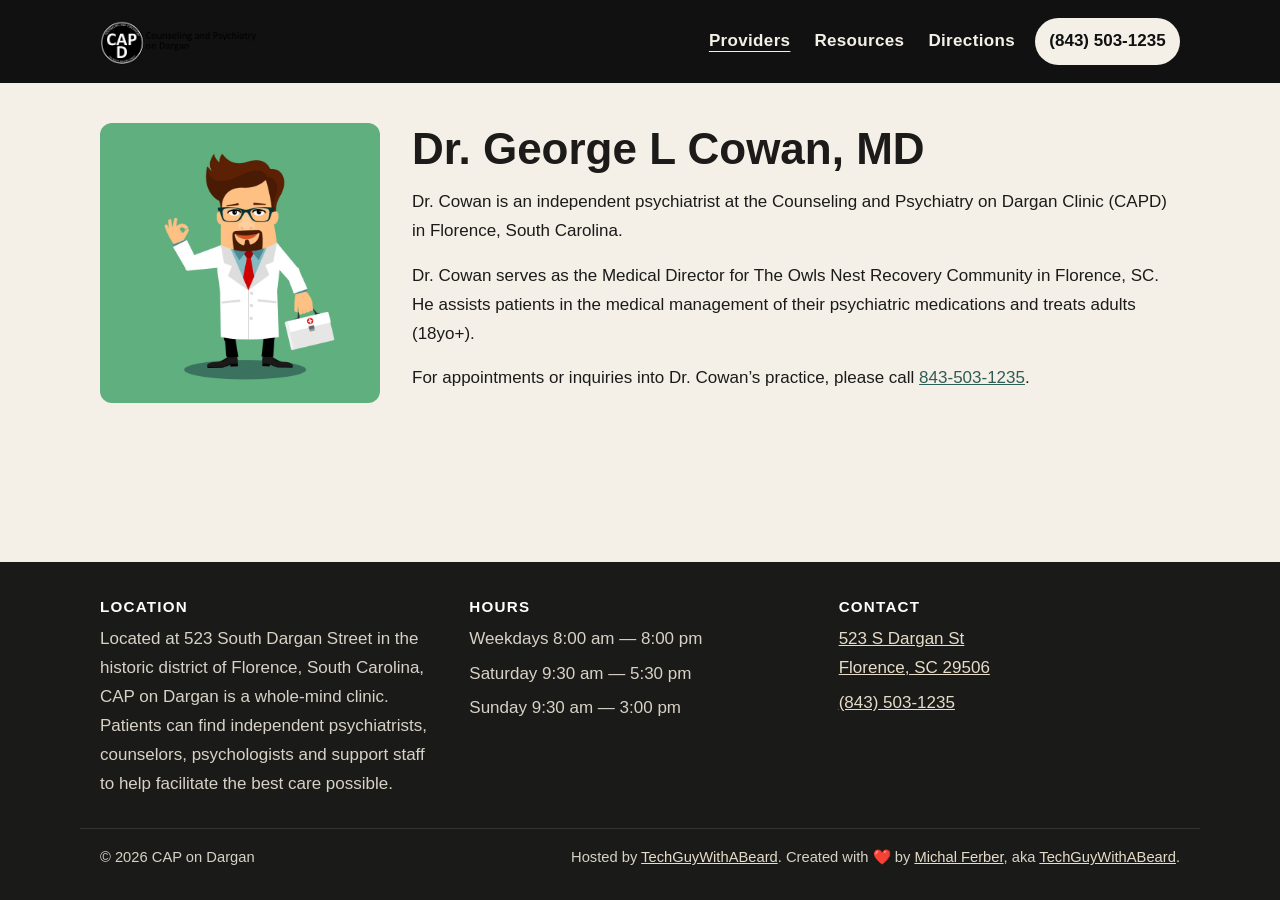
==== cowan/index.html @ b5163399 "Initial static site for Counseling and Psychiatry on Dargan. Hand-authored HTML replacing the Square" ====
<!DOCTYPE html>
<html lang="en">
<head>
  <meta charset="utf-8">
  <meta name="viewport" content="width=device-width, initial-scale=1, viewport-fit=cover">
  <meta name="color-scheme" content="light only">
  <meta name="theme-color" content="#111111">
  <title>Dr. George L Cowan, MD — Counseling and Psychiatry on Dargan</title>
  <meta name="description" content="Dr. Cowan is an independent psychiatrist at CAP on Dargan in Florence, South Carolina, and Medical Director for The Owls Nest Recovery Community.">
  <meta name="robots" content="index, follow">
  <link rel="canonical" href="https://capondargan.com/cowan/">
  <meta property="og:site_name" content="Counseling and Psychiatry on Dargan">
  <meta property="og:title" content="Dr. George L Cowan, MD — Counseling and Psychiatry on Dargan">
  <meta property="og:type" content="website">
  <meta property="og:description" content="Dr. Cowan is an independent psychiatrist at CAP on Dargan in Florence, South Carolina, and Medical Director for The Owls Nest Recovery Community.">
  <meta property="og:url" content="https://capondargan.com/cowan/">
  <meta property="og:image" content="https://capondargan.com/og.png">
  <meta property="og:image:width" content="1200">
  <meta property="og:image:height" content="630">
  <meta property="og:locale" content="en_US">
  <meta name="twitter:card" content="summary_large_image">
  <meta name="twitter:creator" content="@michalaferber">
  <meta name="twitter:title" content="Dr. George L Cowan, MD — Counseling and Psychiatry on Dargan">
  <meta name="twitter:description" content="Dr. Cowan is an independent psychiatrist at CAP on Dargan in Florence, South Carolina, and Medical Director for The Owls Nest Recovery Community.">
  <meta name="twitter:image" content="https://capondargan.com/og.png">
  <meta name="geo.region" content="US-SC">
  <meta name="geo.placename" content="Florence">
  <meta name="geo.position" content="34.1892008;-79.7654459">
  <meta name="ICBM" content="34.1892008, -79.7654459">
  <link rel="icon" href="/favicon.ico" sizes="48x48">
  <link rel="icon" type="image/png" href="/assets/images/favicon.png" sizes="32x32">
  <link rel="apple-touch-icon" href="/apple-touch-icon.png">
  <link rel="manifest" href="/site.webmanifest">
  <link rel="sitemap" type="application/xml" href="/sitemap-index.xml">
  <script defer data-domain="capondargan.com" src="https://plausible.thompsonblack.us/js/script.js"></script>
  <link rel="stylesheet" href="/assets/css/main.css">
  <script type="application/ld+json">
  {
    "@context": "https://schema.org",
    "@type": "Physician",
    "name": "Dr. George L Cowan, MD",
    "url": "https://capondargan.com/cowan/",
    "telephone": "+1-843-503-1235",
    "medicalSpecialty": "Psychiatry",
    "worksFor": {
      "@type": "MedicalClinic",
      "name": "Counseling and Psychiatry on Dargan"
    }
  }
  </script>
</head>
<body>
  <a class="skip" href="#main">Skip to content</a>
  <header class="site-header">
    <div class="header-inner">
      <a class="logo" href="/"><img src="/assets/images/logo.png" width="361" height="129" alt="Counseling and Psychiatry on Dargan"></a>
      <button class="nav-toggle" type="button" aria-expanded="false" aria-controls="site-nav" aria-label="Open menu">
        <span></span><span></span><span></span>
      </button>
      <nav class="site-nav" id="site-nav">
        <ul>
        <li><a href="/providers/" aria-current="page">Providers</a></li>
        <li><a href="/resources/">Resources</a></li>
        <li><a href="/directions/">Directions</a></li>
        </ul>
      </nav>
      <a class="cta-call" href="tel:+18435031235">(843) 503-1235</a>
    </div>
  </header>
  <main id="main">
    <div class="wrap bio">
      <img src="/assets/images/providers/george-cowan.jpg" width="1536" height="1536" alt="Illustration of Dr. George L Cowan, MD">
      <div>
        <h1>Dr. George L Cowan, MD</h1>
        <p>Dr. Cowan is an independent psychiatrist at the Counseling and Psychiatry on Dargan Clinic (CAPD) in Florence, South Carolina.</p>
        <p>Dr. Cowan serves as the Medical Director for The Owls Nest Recovery Community in Florence, SC. He assists patients in the medical management of their psychiatric medications and treats adults (18yo+).</p>
        <p>For appointments or inquiries into Dr. Cowan’s practice, please call <a href="tel:+18435031235">843-503-1235</a>.</p>
      </div>
    </div>
  </main>
  <footer class="site-footer">
    <div class="footer-grid">
      <section>
        <h2>Location</h2>
        <p>Located at 523 South Dargan Street in the historic district of Florence, South Carolina, CAP on Dargan is a whole-mind clinic. Patients can find independent psychiatrists, counselors, psychologists and support staff to help facilitate the best care possible.</p>
      </section>
      <section>
        <h2>Hours</h2>
        <p>Weekdays 8:00 am — 8:00 pm</p>
        <p>Saturday 9:30 am — 5:30 pm</p>
        <p>Sunday 9:30 am — 3:00 pm</p>
      </section>
      <section>
        <h2>Contact</h2>
        <p><a href="https://maps.app.goo.gl/Atf7Ke5DCXfAxsNs8">523 S Dargan St<br>Florence, SC 29506</a></p>
        <p><a href="tel:+18435031235">(843) 503-1235</a></p>
      </section>
    </div>
    <div class="footer-bottom">
      <p>&copy; <span id="footer-year">2026</span> CAP on Dargan</p>
      <p class="hosted-by">Hosted by <a href="https://techguywithabeard.com" target="_blank" rel="noopener">TechGuyWithABeard</a>. Created with <span aria-label="love">❤️</span> by <a href="https://michalferber.dev/" target="_blank" rel="noopener">Michal Ferber</a>, aka <a href="https://techguywithabeard.com/" target="_blank" rel="noopener">TechGuyWithABeard</a>.</p>
    </div>
  </footer>
  <script src="/assets/js/main.js"></script>
</body>
</html>
---- assets/css/main.css ----
@font-face {
  font-family: Manrope;
  src: url("/assets/fonts/manrope-400.woff2") format("woff2");
  font-weight: 400;
  font-style: normal;
  font-display: swap;
}
@font-face {
  font-family: Manrope;
  src: url("/assets/fonts/manrope-600.woff2") format("woff2");
  font-weight: 600;
  font-style: normal;
  font-display: swap;
}
@font-face {
  font-family: Manrope;
  src: url("/assets/fonts/manrope-700.woff2") format("woff2");
  font-weight: 700;
  font-style: normal;
  font-display: swap;
}
@font-face {
  font-family: "Nunito Sans";
  src: url("/assets/fonts/nunito-sans-400.woff2") format("woff2");
  font-weight: 400;
  font-style: normal;
  font-display: swap;
}
@font-face {
  font-family: "Nunito Sans";
  src: url("/assets/fonts/nunito-sans-600.woff2") format("woff2");
  font-weight: 600;
  font-style: normal;
  font-display: swap;
}

:root {
  --bg: #f4f0e8;
  --bg-elev: #fffdf8;
  --ink: #1c1b19;
  --muted: #5c5850;
  --line: #d9d2c5;
  --accent: #1f3a36;
  --accent-2: #2f5c55;
  --emergency: #6e2c2c;
  --emergency-bg: #f6ece8;
  --header: #111111;
  --header-ink: #f4f0e8;
  --max: 70rem;
  --font-heading: Manrope, "Segoe UI", sans-serif;
  --font-body: "Nunito Sans", "Segoe UI", sans-serif;
  --radius: 12px;
}

*, *::before, *::after { box-sizing: border-box; }
html { scroll-behavior: smooth; }
body {
  margin: 0;
  font-family: var(--font-body);
  font-size: 1.0625rem;
  line-height: 1.7;
  color: var(--ink);
  background: var(--bg);
  min-height: 100vh;
  display: flex;
  flex-direction: column;
}
img { max-width: 100%; height: auto; display: block; }
a { color: var(--accent-2); }
a:hover { color: var(--accent); }
h1, h2, h3 { font-family: var(--font-heading); line-height: 1.2; font-weight: 700; color: var(--ink); }
h1 { font-size: clamp(1.85rem, 4vw, 2.75rem); margin: 0 0 0.75rem; }
h2 { font-size: clamp(1.35rem, 2.5vw, 1.75rem); margin: 0 0 0.75rem; }
h3 { font-size: 1.1rem; margin: 0 0 0.4rem; }
p { margin: 0 0 1rem; }
ul { margin: 0; padding: 0; list-style: none; }

.skip {
  position: absolute;
  left: 1rem;
  top: -4rem;
  background: var(--header);
  color: #fff;
  padding: 0.5rem 0.85rem;
  z-index: 100;
}
.skip:focus { top: 1rem; }

.site-header {
  background: var(--header);
  color: var(--header-ink);
  position: relative;
}
.header-inner {
  max-width: var(--max);
  margin: 0 auto;
  padding: 0.85rem 1.25rem;
  display: flex;
  align-items: center;
  gap: 1.25rem;
}
.logo img { height: 56px; width: auto; }
.nav-toggle {
  display: none;
  margin-left: auto;
  background: transparent;
  border: 1px solid #444;
  color: var(--header-ink);
  width: 44px;
  height: 44px;
  border-radius: 8px;
  cursor: pointer;
}
.nav-toggle span {
  display: block;
  width: 18px;
  height: 2px;
  background: currentColor;
  margin: 4px auto;
}
.site-nav { margin-left: auto; }
.site-nav ul {
  display: flex;
  gap: 1.5rem;
  align-items: center;
}
.site-nav a {
  color: var(--header-ink);
  text-decoration: none;
  font-weight: 600;
  font-family: var(--font-heading);
  letter-spacing: 0.02em;
}
.site-nav a[aria-current="page"],
.site-nav a:hover { text-decoration: underline; text-underline-offset: 0.3em; }
.cta-call {
  display: inline-flex;
  align-items: center;
  background: var(--bg);
  color: var(--header);
  text-decoration: none;
  font-weight: 600;
  font-family: var(--font-heading);
  padding: 0.55rem 0.9rem;
  border-radius: 999px;
  white-space: nowrap;
}
.cta-call:hover { background: #fff; color: var(--header); }

main { flex: 1; }
.wrap {
  max-width: var(--max);
  margin: 0 auto;
  padding: 2.5rem 1.25rem 3.5rem;
}
.hero {
  display: grid;
  grid-template-columns: minmax(0, 1.15fr) minmax(0, 0.85fr);
  gap: 2.5rem;
  align-items: center;
}
.hero-copy .lede { font-size: 1.15rem; }
.hero-photo img {
  width: 100%;
  border-radius: var(--radius);
  object-fit: cover;
}

.emergency {
  background: var(--emergency-bg);
  border-left: 4px solid var(--emergency);
  padding: 1rem 1.15rem;
  margin: 2rem 0 0;
  border-radius: 0 var(--radius) var(--radius) 0;
}
.emergency strong { color: var(--emergency); }

.page-hero {
  position: relative;
  min-height: 12rem;
  display: flex;
  align-items: flex-end;
  background: #1a2422 center/cover no-repeat;
  color: #fff;
}
.page-hero .wrap { padding-top: 4rem; padding-bottom: 2rem; }
.page-hero h1 { color: #fff; }

.providers {
  display: grid;
  grid-template-columns: repeat(auto-fit, minmax(220px, 1fr));
  gap: 1.25rem;
  margin-top: 1.5rem;
}
.provider-card {
  background: var(--bg-elev);
  border: 1px solid var(--line);
  border-radius: var(--radius);
  overflow: hidden;
  display: flex;
  flex-direction: column;
  text-decoration: none;
  color: inherit;
}
.provider-card img {
  width: 100%;
  height: 240px;
  object-fit: contain;
  background: #e8efe9;
}
.provider-card .body { padding: 1rem 1.1rem 1.2rem; }
.provider-card h2 { font-size: 1.15rem; margin-bottom: 0.2rem; }
.provider-card .role { color: var(--muted); margin: 0; font-size: 0.95rem; }
.provider-card .more { margin: 0.7rem 0 0; font-weight: 600; color: var(--accent-2); }

.resource-list { display: grid; gap: 1.5rem; margin-top: 1.5rem; }
.resource-card {
  display: grid;
  grid-template-columns: minmax(0, 280px) minmax(0, 1fr);
  gap: 1.5rem;
  background: var(--bg-elev);
  border: 1px solid var(--line);
  border-radius: var(--radius);
  overflow: hidden;
  text-decoration: none;
  color: inherit;
}
.resource-card img {
  width: 100%;
  height: 100%;
  min-height: 180px;
  object-fit: cover;
}
.resource-card .body { padding: 1.25rem 1.25rem 1.4rem 0; }
.resource-card .kicker { color: var(--muted); margin: 0 0 0.4rem; font-size: 0.95rem; }
.resource-card .visit { font-weight: 600; color: var(--accent-2); margin: 0.75rem 0 0; }

.bio { display: grid; grid-template-columns: minmax(0, 280px) minmax(0, 1fr); gap: 2rem; align-items: start; }
.bio img { width: 100%; border-radius: var(--radius); background: #e8efe9; }
.directions { display: grid; gap: 1.25rem; }
.direction {
  background: var(--bg-elev);
  border: 1px solid var(--line);
  border-radius: var(--radius);
  padding: 1.15rem 1.25rem;
}
.direction h2 { font-size: 1.15rem; }
.direction p { margin: 0; }

.site-footer {
  background: #1a1a18;
  color: #ece7dc;
  margin-top: auto;
}
.site-footer a { color: #e6dcc8; }
.footer-grid {
  max-width: var(--max);
  margin: 0 auto;
  padding: 2.25rem 1.25rem 1.5rem;
  display: grid;
  grid-template-columns: repeat(3, minmax(0, 1fr));
  gap: 1.75rem;
}
.site-footer h2 {
  color: #fff;
  font-size: 0.95rem;
  letter-spacing: 0.08em;
  text-transform: uppercase;
  margin-bottom: 0.6rem;
}
.site-footer p { margin: 0 0 0.35rem; color: #d8d2c6; }
.footer-bottom {
  max-width: var(--max);
  margin: 0 auto;
  padding: 1rem 1.25rem 1.5rem;
  border-top: 1px solid #333;
  display: flex;
  flex-wrap: wrap;
  gap: 0.5rem 1.5rem;
  justify-content: space-between;
  font-size: 0.92rem;
  color: #bdb6aa;
}
.hosted-by a { color: #e6dcc8; }

.error {
  text-align: center;
  padding: 5rem 1.25rem;
}
.error .code {
  font-family: var(--font-heading);
  font-size: 4.5rem;
  line-height: 1;
  margin: 0 0 0.5rem;
}
.btn {
  display: inline-block;
  margin-top: 1rem;
  background: var(--accent);
  color: #fff;
  text-decoration: none;
  font-weight: 600;
  padding: 0.7rem 1.2rem;
  border-radius: 999px;
}
.btn:hover { background: var(--accent-2); color: #fff; }

@media (max-width: 800px) {
  .hero, .bio, .resource-card { grid-template-columns: 1fr; }
  .resource-card .body { padding: 0 1.15rem 1.25rem; }
  .footer-grid { grid-template-columns: 1fr; }
  .nav-toggle { display: inline-block; }
  .site-nav {
    display: none;
    position: absolute;
    left: 0; right: 0;
    top: 72px;
    background: var(--header);
    padding: 0.75rem 1.25rem 1.25rem;
    z-index: 20;
  }
  .site-nav.is-open { display: block; }
  .site-nav ul { flex-direction: column; align-items: flex-start; gap: 0.85rem; }
  .header-inner { position: relative; flex-wrap: wrap; }
  .cta-call { order: 3; }
}

@media (max-width: 520px) {
  .logo img { height: 46px; }
  .cta-call { font-size: 0.92rem; padding: 0.45rem 0.75rem; }
}
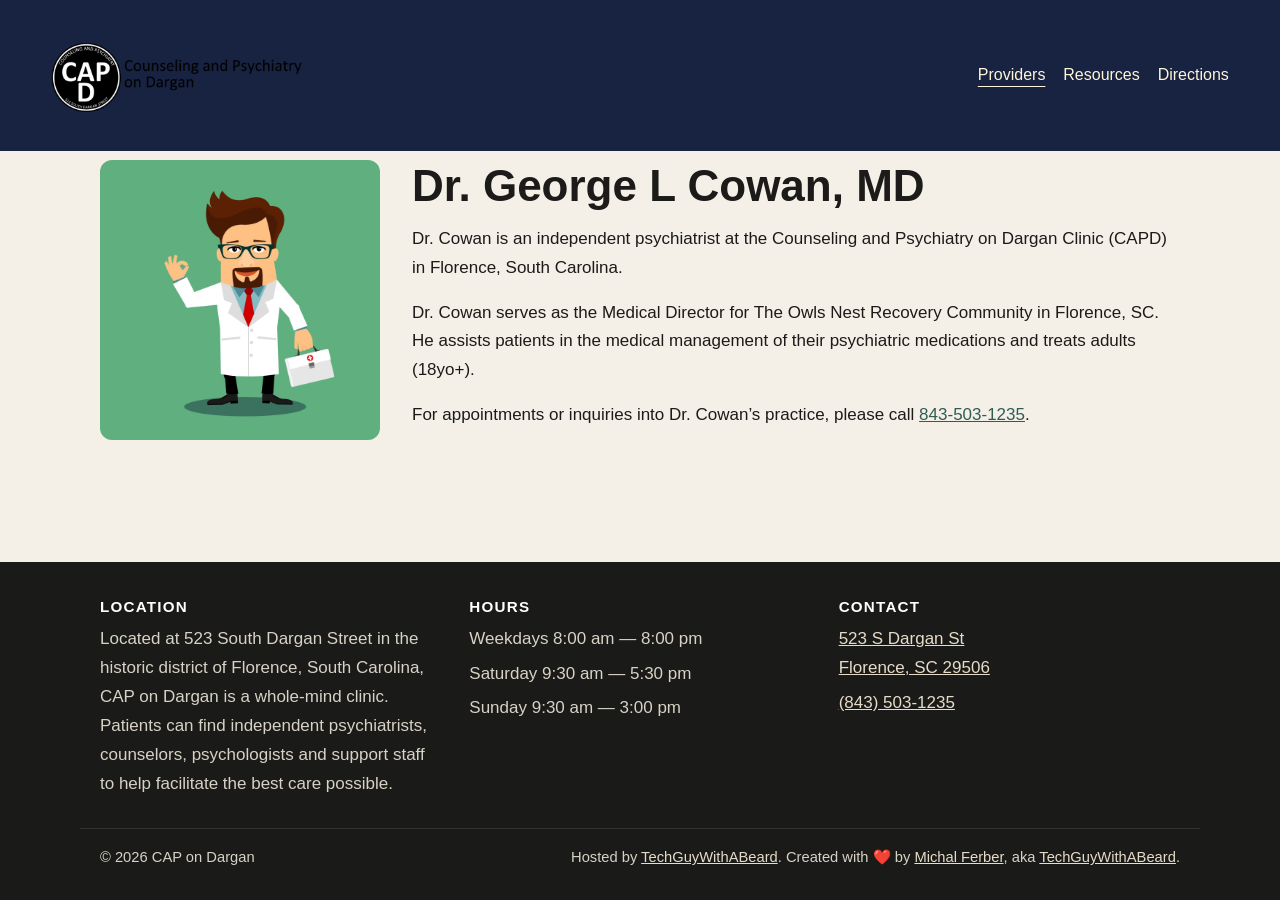
==== commit ed754763: "Match the Squarespace header: overlay, logo left, nav right. The live Squarespace header is fixed ov" ====
--- a/cowan/index.html
+++ b/cowan/index.html
@@ -54,9 +54,6 @@
   <header class="site-header">
     <div class="header-inner">
       <a class="logo" href="/"><img src="/assets/images/logo.png" width="361" height="129" alt="Counseling and Psychiatry on Dargan"></a>
-      <button class="nav-toggle" type="button" aria-expanded="false" aria-controls="site-nav" aria-label="Open menu">
-        <span></span><span></span><span></span>
-      </button>
       <nav class="site-nav" id="site-nav">
         <ul>
         <li><a href="/providers/" aria-current="page">Providers</a></li>
@@ -64,7 +61,9 @@
         <li><a href="/directions/">Directions</a></li>
         </ul>
       </nav>
-      <a class="cta-call" href="tel:+18435031235">(843) 503-1235</a>
+      <button class="nav-toggle" type="button" aria-expanded="false" aria-controls="site-nav" aria-label="Open menu">
+        <span></span><span></span>
+      </button>
     </div>
   </header>
   <main id="main">
--- a/assets/css/main.css
+++ b/assets/css/main.css
@@ -44,8 +44,9 @@
   --accent-2: #2f5c55;
   --emergency: #6e2c2c;
   --emergency-bg: #f6ece8;
-  --header: #111111;
-  --header-ink: #f4f0e8;
+  --header: hsl(225.37, 46.07%, 17.45%);
+  --header-ink: hsl(44.21, 100%, 92.55%);
+  --header-offset: 7.5rem;
   --max: 70rem;
   --font-heading: Manrope, "Segoe UI", sans-serif;
   --font-body: "Nunito Sans", "Segoe UI", sans-serif;
@@ -54,6 +55,7 @@
 
 *, *::before, *::after { box-sizing: border-box; }
 html { scroll-behavior: smooth; }
+body.nav-open { overflow: hidden; }
 body {
   margin: 0;
   font-family: var(--font-body);
@@ -87,65 +89,70 @@
 .skip:focus { top: 1rem; }
 
 .site-header {
+  position: fixed;
+  top: 0;
+  left: 0;
+  right: 0;
+  z-index: 40;
+  color: var(--header-ink);
   background: var(--header);
-  color: var(--header-ink);
+}
+.site-header--overlay {
+  background: linear-gradient(hsla(44.21, 100%, 92.55%, 0.72), transparent);
+}
+.header-inner {
   position: relative;
-}
-.header-inner {
-  max-width: var(--max);
+  z-index: 1;
+  width: 100%;
   margin: 0 auto;
-  padding: 0.85rem 1.25rem;
+  padding: clamp(0.85rem, 2.4vw, 2rem) 4vw;
   display: flex;
   align-items: center;
   gap: 1.25rem;
 }
-.logo img { height: 56px; width: auto; }
+.logo { flex: 0 0 auto; }
+.logo img {
+  height: auto;
+  width: auto;
+  max-height: 90px;
+}
 .nav-toggle {
   display: none;
   margin-left: auto;
   background: transparent;
-  border: 1px solid #444;
+  border: 0;
   color: var(--header-ink);
   width: 44px;
   height: 44px;
-  border-radius: 8px;
   cursor: pointer;
+  padding: 0;
 }
 .nav-toggle span {
   display: block;
-  width: 18px;
-  height: 2px;
+  width: 22px;
+  height: 1px;
   background: currentColor;
-  margin: 4px auto;
+  margin: 7px auto;
 }
 .site-nav { margin-left: auto; }
 .site-nav ul {
   display: flex;
-  gap: 1.5rem;
   align-items: center;
+  justify-content: flex-end;
+  gap: 1.4vw;
 }
 .site-nav a {
   color: var(--header-ink);
   text-decoration: none;
-  font-weight: 600;
-  font-family: var(--font-heading);
-  letter-spacing: 0.02em;
+  font-weight: 400;
+  font-family: var(--font-body);
+  font-size: 1rem;
+  letter-spacing: 0;
 }
 .site-nav a[aria-current="page"],
-.site-nav a:hover { text-decoration: underline; text-underline-offset: 0.3em; }
-.cta-call {
-  display: inline-flex;
-  align-items: center;
-  background: var(--bg);
-  color: var(--header);
-  text-decoration: none;
-  font-weight: 600;
-  font-family: var(--font-heading);
-  padding: 0.55rem 0.9rem;
-  border-radius: 999px;
-  white-space: nowrap;
-}
-.cta-call:hover { background: #fff; color: var(--header); }
+.site-nav a:hover { text-decoration: underline; text-underline-offset: 0.35em; }
+
+body:not(.is-home) { padding-top: var(--header-offset); }
 
 main { flex: 1; }
 .wrap {
@@ -153,17 +160,53 @@
   margin: 0 auto;
   padding: 2.5rem 1.25rem 3.5rem;
 }
-.hero {
-  display: grid;
-  grid-template-columns: minmax(0, 1.15fr) minmax(0, 0.85fr);
-  gap: 2.5rem;
+.hero-bleed {
+  position: relative;
+  isolation: isolate;
+  min-height: min(70vh, 44rem);
+  display: flex;
   align-items: center;
-}
-.hero-copy .lede { font-size: 1.15rem; }
-.hero-photo img {
+  justify-content: center;
+  overflow: hidden;
+  background: #1a2422;
+  color: #fff;
+}
+.hero-video {
+  position: absolute;
+  inset: 0;
   width: 100%;
-  border-radius: var(--radius);
+  height: 100%;
   object-fit: cover;
+  z-index: 0;
+}
+.hero-scrim {
+  position: absolute;
+  inset: 0;
+  z-index: 1;
+  background: linear-gradient(rgba(17, 17, 17, 0.42), rgba(17, 17, 17, 0.58));
+  pointer-events: none;
+}
+.hero-bleed .hero-copy {
+  position: relative;
+  z-index: 2;
+  text-align: center;
+  max-width: 48rem;
+  margin-left: auto;
+  margin-right: auto;
+  padding-top: 8.5rem;
+  padding-bottom: 4.5rem;
+}
+.hero-bleed h1 { color: #fff; }
+.hero-bleed .lede {
+  font-size: 1.15rem;
+  color: #f4f0e8;
+}
+.hero-bleed .emergency {
+  text-align: left;
+  margin: 2rem auto 0;
+  max-width: 42rem;
+  background: rgba(246, 236, 232, 0.96);
+  color: var(--ink);
 }
 
 .emergency {
@@ -306,26 +349,27 @@
 .btn:hover { background: var(--accent-2); color: #fff; }
 
 @media (max-width: 800px) {
-  .hero, .bio, .resource-card { grid-template-columns: 1fr; }
+  .bio, .resource-card { grid-template-columns: 1fr; }
   .resource-card .body { padding: 0 1.15rem 1.25rem; }
   .footer-grid { grid-template-columns: 1fr; }
   .nav-toggle { display: inline-block; }
   .site-nav {
     display: none;
-    position: absolute;
-    left: 0; right: 0;
-    top: 72px;
+    position: fixed;
+    inset: 0;
     background: var(--header);
-    padding: 0.75rem 1.25rem 1.25rem;
-    z-index: 20;
+    padding: 7rem 8vw 2rem;
+    z-index: 30;
   }
   .site-nav.is-open { display: block; }
-  .site-nav ul { flex-direction: column; align-items: flex-start; gap: 0.85rem; }
-  .header-inner { position: relative; flex-wrap: wrap; }
-  .cta-call { order: 3; }
+  .site-nav ul { flex-direction: column; align-items: flex-start; gap: 1.35rem; }
+  .site-nav a { font-size: 1.65rem; }
+  .header-inner { position: relative; }
+  .logo { z-index: 35; }
+  .nav-toggle { z-index: 35; }
+  .logo img { max-height: 64px; }
 }
 
 @media (max-width: 520px) {
-  .logo img { height: 46px; }
-  .cta-call { font-size: 0.92rem; padding: 0.45rem 0.75rem; }
-}
+  .logo img { max-height: 52px; }
+}
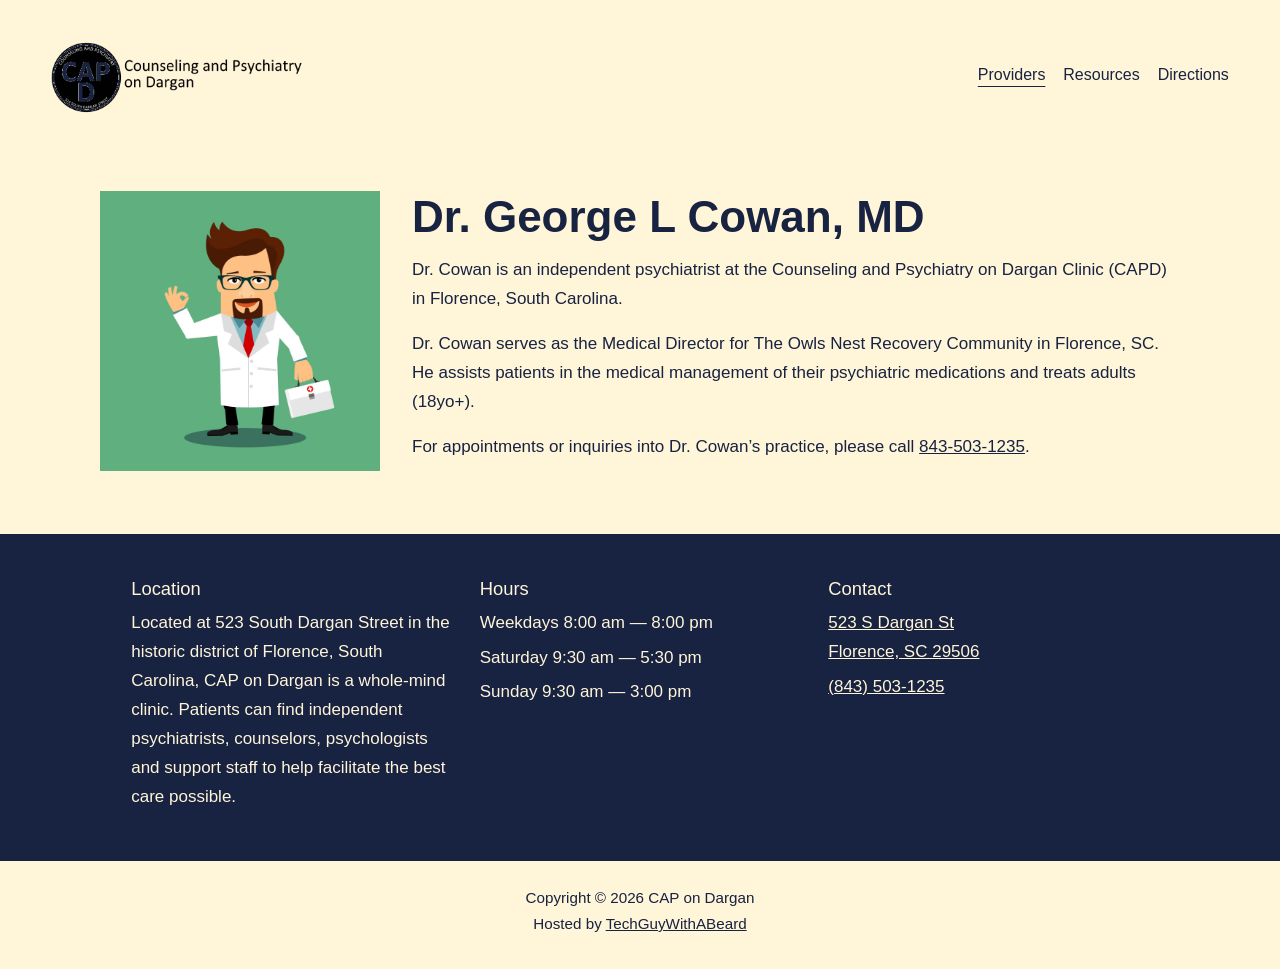
==== commit 568b4ef4: "Match Squarespace chrome, palette, map, and shared footer. Use one cream header and navy nav on ever" ====
--- a/cowan/index.html
+++ b/cowan/index.html
@@ -53,7 +53,7 @@
   <a class="skip" href="#main">Skip to content</a>
   <header class="site-header">
     <div class="header-inner">
-      <a class="logo" href="/"><img src="/assets/images/logo.png" width="361" height="129" alt="Counseling and Psychiatry on Dargan"></a>
+      <a class="logo" href="/"><img src="/assets/images/logo-navy.png" width="361" height="129" alt="Counseling and Psychiatry on Dargan"></a>
       <nav class="site-nav" id="site-nav">
         <ul>
         <li><a href="/providers/" aria-current="page">Providers</a></li>
@@ -78,26 +78,27 @@
     </div>
   </main>
   <footer class="site-footer">
-    <div class="footer-grid">
-      <section>
-        <h2>Location</h2>
-        <p>Located at 523 South Dargan Street in the historic district of Florence, South Carolina, CAP on Dargan is a whole-mind clinic. Patients can find independent psychiatrists, counselors, psychologists and support staff to help facilitate the best care possible.</p>
-      </section>
-      <section>
-        <h2>Hours</h2>
-        <p>Weekdays 8:00 am — 8:00 pm</p>
-        <p>Saturday 9:30 am — 5:30 pm</p>
-        <p>Sunday 9:30 am — 3:00 pm</p>
-      </section>
-      <section>
-        <h2>Contact</h2>
-        <p><a href="https://maps.app.goo.gl/Atf7Ke5DCXfAxsNs8">523 S Dargan St<br>Florence, SC 29506</a></p>
-        <p><a href="tel:+18435031235">(843) 503-1235</a></p>
-      </section>
+    <div class="footer-band">
+      <div class="footer-grid">
+        <section>
+          <h2>Location</h2>
+          <p>Located at 523 South Dargan Street in the historic district of Florence, South Carolina, CAP on Dargan is a whole-mind clinic. Patients can find independent psychiatrists, counselors, psychologists and support staff to help facilitate the best care possible.</p>
+        </section>
+        <section>
+          <h2>Hours</h2>
+          <p>Weekdays 8:00 am — 8:00 pm</p>
+          <p>Saturday 9:30 am — 5:30 pm</p>
+          <p>Sunday 9:30 am — 3:00 pm</p>
+        </section>
+        <section>
+          <h2>Contact</h2>
+          <p><a href="https://maps.app.goo.gl/Atf7Ke5DCXfAxsNs8">523 S Dargan St<br>Florence, SC 29506</a></p>
+          <p><a href="tel:+18435031235">(843) 503-1235</a></p>
+        </section>
+      </div>
     </div>
     <div class="footer-bottom">
-      <p>&copy; <span id="footer-year">2026</span> CAP on Dargan</p>
-      <p class="hosted-by">Hosted by <a href="https://techguywithabeard.com" target="_blank" rel="noopener">TechGuyWithABeard</a>. Created with <span aria-label="love">❤️</span> by <a href="https://michalferber.dev/" target="_blank" rel="noopener">Michal Ferber</a>, aka <a href="https://techguywithabeard.com/" target="_blank" rel="noopener">TechGuyWithABeard</a>.</p>
+      <p>Copyright &copy; <span id="footer-year">2026</span> CAP on Dargan<br>Hosted by <a href="https://techguywithabeard.com" target="_blank" rel="noopener">TechGuyWithABeard</a></p>
     </div>
   </footer>
   <script src="/assets/js/main.js"></script>
--- a/assets/css/main.css
+++ b/assets/css/main.css
@@ -35,22 +35,24 @@
 }
 
 :root {
-  --bg: #f4f0e8;
-  --bg-elev: #fffdf8;
-  --ink: #1c1b19;
-  --muted: #5c5850;
-  --line: #d9d2c5;
-  --accent: #1f3a36;
-  --accent-2: #2f5c55;
-  --emergency: #6e2c2c;
-  --emergency-bg: #f6ece8;
-  --header: hsl(225.37, 46.07%, 17.45%);
-  --header-ink: hsl(44.21, 100%, 92.55%);
-  --header-offset: 7.5rem;
+  --white: #fff5d9;
+  --black: #182241;
+  --accent: #536c7c;
+  --light-accent: #7b949c;
+  --dark-accent: #213c4e;
+  --bg: var(--white);
+  --bg-elev: #fffaf0;
+  --ink: var(--black);
+  --muted: var(--accent);
+  --line: #e4d7b4;
+  --emergency: var(--dark-accent);
+  --emergency-bg: var(--white);
+  --header: var(--white);
+  --header-ink: var(--black);
   --max: 70rem;
   --font-heading: Manrope, "Segoe UI", sans-serif;
   --font-body: "Nunito Sans", "Segoe UI", sans-serif;
-  --radius: 12px;
+  --radius: 0;
 }
 
 *, *::before, *::after { box-sizing: border-box; }
@@ -81,24 +83,19 @@
   position: absolute;
   left: 1rem;
   top: -4rem;
-  background: var(--header);
-  color: #fff;
+  background: var(--black);
+  color: var(--white);
   padding: 0.5rem 0.85rem;
   z-index: 100;
 }
 .skip:focus { top: 1rem; }
 
 .site-header {
-  position: fixed;
+  position: sticky;
   top: 0;
-  left: 0;
-  right: 0;
   z-index: 40;
   color: var(--header-ink);
   background: var(--header);
-}
-.site-header--overlay {
-  background: linear-gradient(hsla(44.21, 100%, 92.55%, 0.72), transparent);
 }
 .header-inner {
   position: relative;
@@ -152,8 +149,6 @@
 .site-nav a[aria-current="page"],
 .site-nav a:hover { text-decoration: underline; text-underline-offset: 0.35em; }
 
-body:not(.is-home) { padding-top: var(--header-offset); }
-
 main { flex: 1; }
 .wrap {
   max-width: var(--max);
@@ -168,8 +163,8 @@
   align-items: center;
   justify-content: center;
   overflow: hidden;
-  background: #1a2422;
-  color: #fff;
+  background: var(--black);
+  color: var(--white);
 }
 .hero-video {
   position: absolute;
@@ -183,7 +178,7 @@
   position: absolute;
   inset: 0;
   z-index: 1;
-  background: linear-gradient(rgba(17, 17, 17, 0.42), rgba(17, 17, 17, 0.58));
+  background: hsla(225.37, 46.07%, 17.45%, 0.15);
   pointer-events: none;
 }
 .hero-bleed .hero-copy {
@@ -193,30 +188,39 @@
   max-width: 48rem;
   margin-left: auto;
   margin-right: auto;
-  padding-top: 8.5rem;
+  padding-top: 4.5rem;
   padding-bottom: 4.5rem;
 }
-.hero-bleed h1 { color: #fff; }
+.hero-bleed h1 { color: var(--white); font-size: clamp(2rem, 5vw, 4rem); font-weight: 500; }
 .hero-bleed .lede {
   font-size: 1.15rem;
-  color: #f4f0e8;
-}
-.hero-bleed .emergency {
+  color: var(--white);
+}
+
+.band-light {
+  background: var(--white);
+  color: var(--black);
+  padding: 3rem 4vw;
+  text-align: center;
+}
+.band-light .wrap { padding-top: 0; padding-bottom: 0; max-width: 48rem; }
+.emergency {
+  background: var(--white);
+  padding: 0;
+  margin: 0;
+  border: 0;
   text-align: left;
-  margin: 2rem auto 0;
-  max-width: 42rem;
-  background: rgba(246, 236, 232, 0.96);
-  color: var(--ink);
-}
-
-.emergency {
-  background: var(--emergency-bg);
-  border-left: 4px solid var(--emergency);
-  padding: 1rem 1.15rem;
-  margin: 2rem 0 0;
-  border-radius: 0 var(--radius) var(--radius) 0;
-}
-.emergency strong { color: var(--emergency); }
+}
+.emergency strong { color: var(--black); }
+
+.map-band { width: 100%; background: var(--white); }
+.map-frame {
+  display: block;
+  width: 100%;
+  height: min(49.34vw, 28rem);
+  min-height: 16rem;
+  border: 0;
+}
 
 .page-hero {
   position: relative;
@@ -249,7 +253,7 @@
   width: 100%;
   height: 240px;
   object-fit: contain;
-  background: #e8efe9;
+  background: var(--white);
 }
 .provider-card .body { padding: 1rem 1.1rem 1.2rem; }
 .provider-card h2 { font-size: 1.15rem; margin-bottom: 0.2rem; }
@@ -290,41 +294,38 @@
 .direction h2 { font-size: 1.15rem; }
 .direction p { margin: 0; }
 
-.site-footer {
-  background: #1a1a18;
-  color: #ece7dc;
-  margin-top: auto;
-}
-.site-footer a { color: #e6dcc8; }
+.site-footer { margin-top: auto; }
+.footer-band {
+  background: var(--black);
+  color: var(--white);
+}
+.footer-band a { color: var(--white); }
 .footer-grid {
   max-width: var(--max);
   margin: 0 auto;
-  padding: 2.25rem 1.25rem 1.5rem;
+  padding: 2.75rem 4vw;
   display: grid;
   grid-template-columns: repeat(3, minmax(0, 1fr));
   gap: 1.75rem;
 }
-.site-footer h2 {
-  color: #fff;
+.footer-band h2 {
+  color: var(--white);
+  font-size: 1.15rem;
+  font-weight: 500;
+  letter-spacing: 0;
+  text-transform: none;
+  margin-bottom: 0.6rem;
+}
+.footer-band p { margin: 0 0 0.35rem; color: var(--white); }
+.footer-bottom {
+  background: var(--white);
+  color: var(--black);
+  text-align: center;
+  padding: 1.5rem 4vw 2rem;
   font-size: 0.95rem;
-  letter-spacing: 0.08em;
-  text-transform: uppercase;
-  margin-bottom: 0.6rem;
-}
-.site-footer p { margin: 0 0 0.35rem; color: #d8d2c6; }
-.footer-bottom {
-  max-width: var(--max);
-  margin: 0 auto;
-  padding: 1rem 1.25rem 1.5rem;
-  border-top: 1px solid #333;
-  display: flex;
-  flex-wrap: wrap;
-  gap: 0.5rem 1.5rem;
-  justify-content: space-between;
-  font-size: 0.92rem;
-  color: #bdb6aa;
-}
-.hosted-by a { color: #e6dcc8; }
+}
+.footer-bottom p { margin: 0; }
+.footer-bottom a { color: var(--black); }
 
 .error {
   text-align: center;
@@ -357,13 +358,13 @@
     display: none;
     position: fixed;
     inset: 0;
-    background: var(--header);
+    background: var(--black);
     padding: 7rem 8vw 2rem;
     z-index: 30;
   }
   .site-nav.is-open { display: block; }
   .site-nav ul { flex-direction: column; align-items: flex-start; gap: 1.35rem; }
-  .site-nav a { font-size: 1.65rem; }
+  .site-nav a { font-size: 1.65rem; color: var(--white); }
   .header-inner { position: relative; }
   .logo { z-index: 35; }
   .nav-toggle { z-index: 35; }
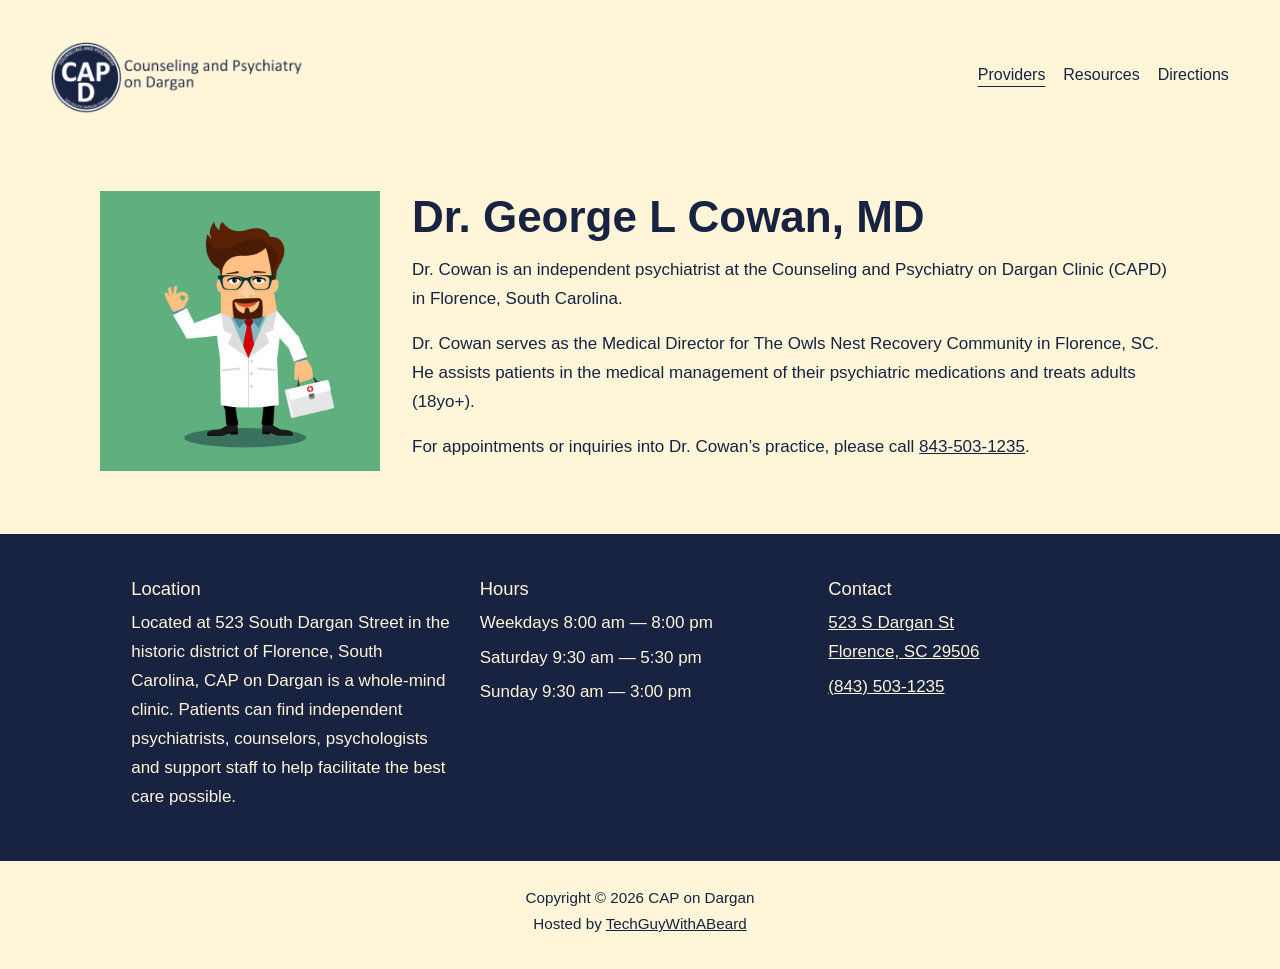
==== commit d35fb8f2: "Center the emergency copy and replace the grainy header mark. The navy seal was a 361px recolor that" ====
--- a/cowan/index.html
+++ b/cowan/index.html
@@ -53,7 +53,7 @@
   <a class="skip" href="#main">Skip to content</a>
   <header class="site-header">
     <div class="header-inner">
-      <a class="logo" href="/"><img src="/assets/images/logo-navy.png" width="361" height="129" alt="Counseling and Psychiatry on Dargan"></a>
+      <a class="logo" href="/"><img src="/assets/images/logo-navy.png" width="1083" height="387" alt="Counseling and Psychiatry on Dargan"></a>
       <nav class="site-nav" id="site-nav">
         <ul>
         <li><a href="/providers/" aria-current="page">Providers</a></li>
--- a/assets/css/main.css
+++ b/assets/css/main.css
@@ -209,8 +209,9 @@
   padding: 0;
   margin: 0;
   border: 0;
-  text-align: left;
-}
+  text-align: center;
+}
+.emergency p { text-align: center; margin: 0 auto; }
 .emergency strong { color: var(--black); }
 
 .map-band { width: 100%; background: var(--white); }
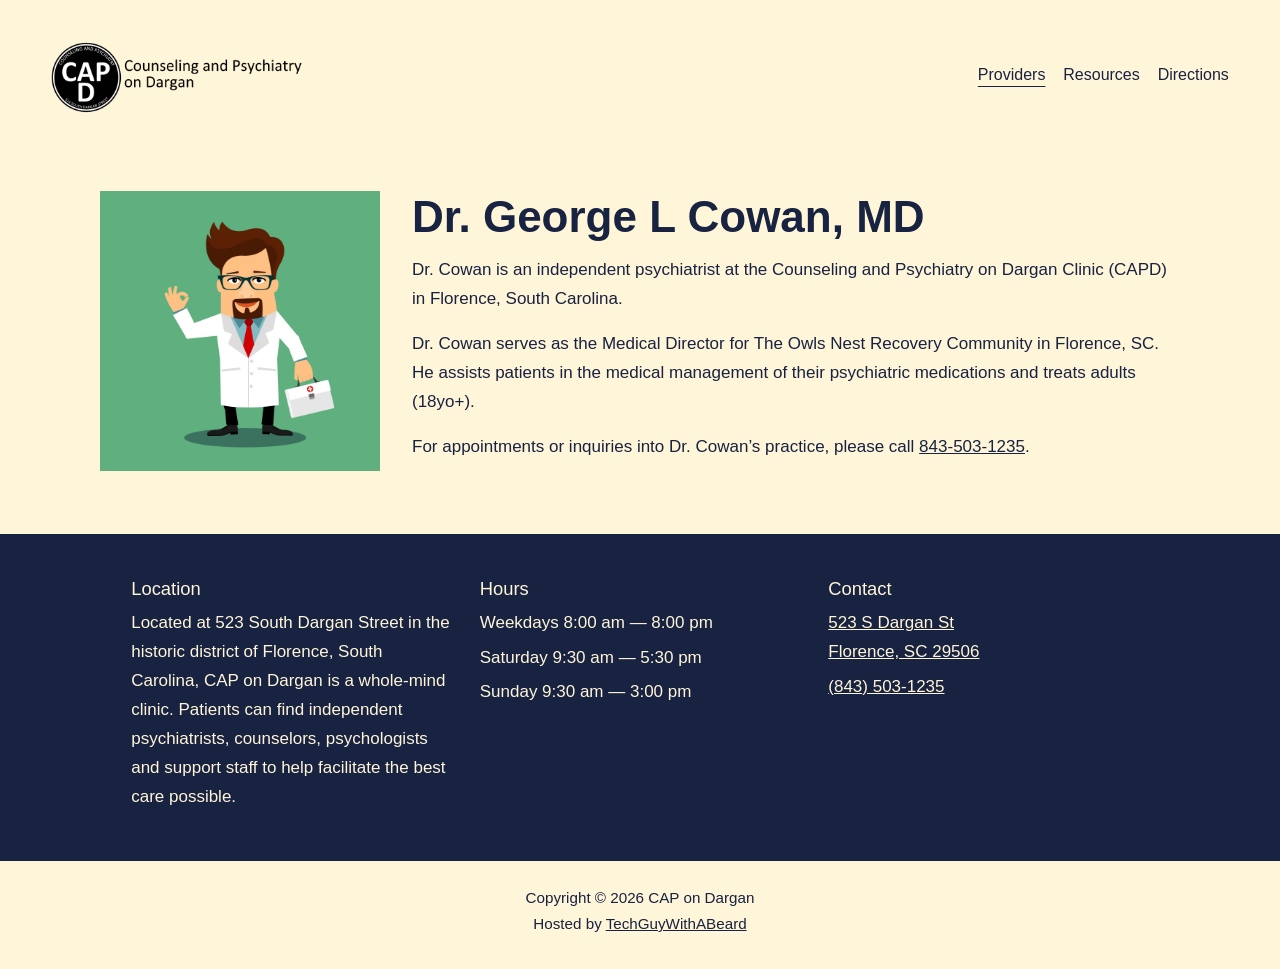
==== commit 55de22e4: "Point the header at the original Squarespace wordmark PNG. The previous commit only removed the proc" ====
--- a/cowan/index.html
+++ b/cowan/index.html
@@ -53,7 +53,7 @@
   <a class="skip" href="#main">Skip to content</a>
   <header class="site-header">
     <div class="header-inner">
-      <a class="logo" href="/"><img src="/assets/images/logo-navy.png" width="1083" height="387" alt="Counseling and Psychiatry on Dargan"></a>
+      <a class="logo" href="/"><img src="/assets/images/logo.png" width="361" height="129" alt="Counseling and Psychiatry on Dargan"></a>
       <nav class="site-nav" id="site-nav">
         <ul>
         <li><a href="/providers/" aria-current="page">Providers</a></li>
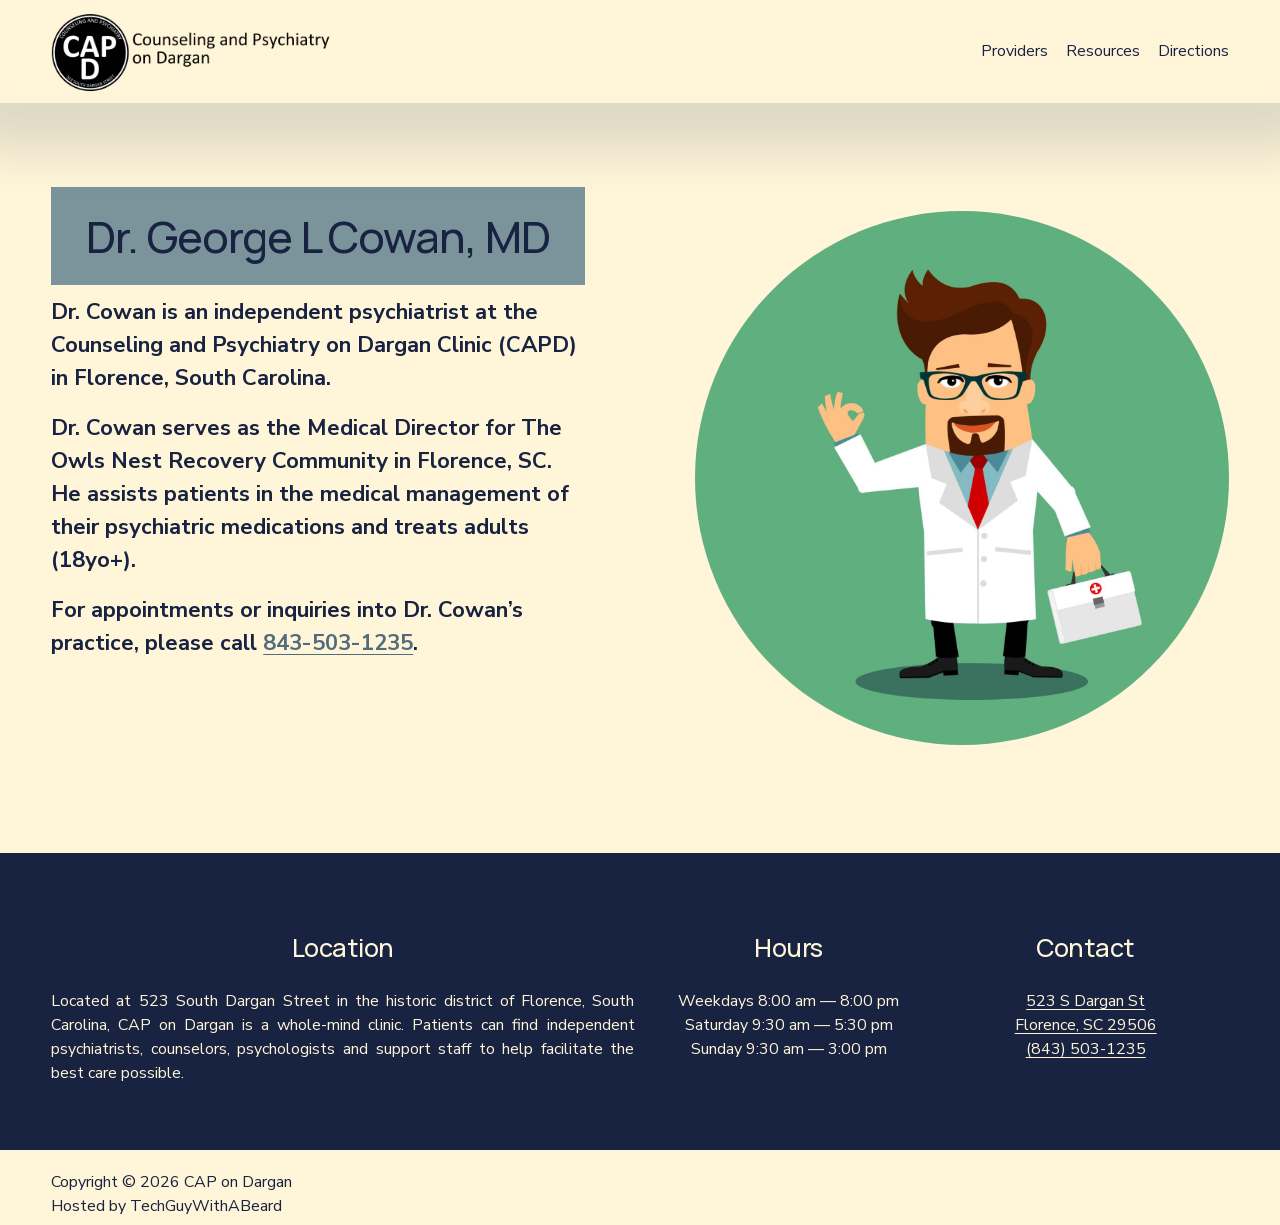
==== commit fa697201: "Match the Squarespace design on all five pages. Rebuild the layout from the Squarespace site's compu" ====
--- a/cowan/index.html
+++ b/cowan/index.html
@@ -33,6 +33,7 @@
   <link rel="manifest" href="/site.webmanifest">
   <link rel="sitemap" type="application/xml" href="/sitemap-index.xml">
   <script defer data-domain="capondargan.com" src="https://plausible.thompsonblack.us/js/script.js"></script>
+  <script>document.documentElement.className = "js";</script>
   <link rel="stylesheet" href="/assets/css/main.css">
   <script type="application/ld+json">
   {
@@ -52,13 +53,14 @@
 <body>
   <a class="skip" href="#main">Skip to content</a>
   <header class="site-header">
+    <div class="header-fx" aria-hidden="true"><div class="header-shadow"></div><div class="header-blur"></div><div class="header-gradient"></div></div>
     <div class="header-inner">
-      <a class="logo" href="/"><img src="/assets/images/logo.png" width="361" height="129" alt="Counseling and Psychiatry on Dargan"></a>
-      <nav class="site-nav" id="site-nav">
+      <a class="logo" href="/"><img src="/assets/images/logo.webp" width="361" height="129" alt="Counseling and Psychiatry on Dargan"></a>
+      <nav class="site-nav" id="site-nav" aria-label="Main">
         <ul>
-        <li><a href="/providers/" aria-current="page">Providers</a></li>
-        <li><a href="/resources/">Resources</a></li>
-        <li><a href="/directions/">Directions</a></li>
+          <li><a href="/providers/">Providers</a></li>
+          <li><a href="/resources/">Resources</a></li>
+          <li><a href="/directions/">Directions</a></li>
         </ul>
       </nav>
       <button class="nav-toggle" type="button" aria-expanded="false" aria-controls="site-nav" aria-label="Open menu">
@@ -67,38 +69,33 @@
     </div>
   </header>
   <main id="main">
-    <div class="wrap bio">
-      <img src="/assets/images/providers/george-cowan.jpg" width="1536" height="1536" alt="Illustration of Dr. George L Cowan, MD">
-      <div>
-        <h1>Dr. George L Cowan, MD</h1>
-        <p>Dr. Cowan is an independent psychiatrist at the Counseling and Psychiatry on Dargan Clinic (CAPD) in Florence, South Carolina.</p>
-        <p>Dr. Cowan serves as the Medical Director for The Owls Nest Recovery Community in Florence, SC. He assists patients in the medical management of their psychiatric medications and treats adults (18yo+).</p>
-        <p>For appointments or inquiries into Dr. Cowan’s practice, please call <a href="tel:+18435031235">843-503-1235</a>.</p>
+    <section class="sec first bg-cream" style="--minh:66vh">
+      <div class="sec-content fe" style="--pad:6.6;--rd:16;--rm:28">
+        <div class="media-block" style="--d:1/15/17/26;--m:1/2/15/10;--vd:center;--vm:center"><img src="/assets/images/providers/george-cowan.jpg" width="1536" height="1536" alt="Illustration of Dr. George L Cowan, MD"></div>
+        <div class="name-panel" style="--d:1/2/4/13;--m:15/2/17/10;--vd:center;--vm:center"><h1 class="t-h2 center">Dr. George L Cowan, MD</h1></div>
+        <div class="rich" style="--d:4/2/14/13;--m:17/2/29/10;--vd:center;--vm:center">
+          <p class="t-large bold">Dr. Cowan is an independent psychiatrist at the Counseling and Psychiatry on Dargan Clinic (CAPD) in Florence, South Carolina.</p>
+          <p class="t-large bold">Dr. Cowan serves as the Medical Director for The Owls Nest Recovery Community in Florence, SC. He assists patients in the medical management of their psychiatric medications and treats adults (18yo+).</p>
+          <p class="t-large bold">For appointments or inquiries into Dr. Cowan’s practice, please call <a href="tel:+18435031235">843-503-1235</a>.</p>
+        </div>
+      </div>
+    </section>
+  </main>
+  <footer class="site-footer">
+    <div class="sec bg-navy" style="--minh:33vh">
+      <div class="sec-content fe" style="--pad:3.3;--rd:5;--rm:18">
+        <div style="--d:1/2/3/14;--m:1/2/3/10;--vd:center"><h2 class="t-h4 center">Location</h2></div>
+        <div style="--d:3/2/6/14;--m:3/2/8/10"><p class="justify">Located at 523 South Dargan Street in the historic district of Florence, South Carolina, CAP on Dargan is a whole-mind clinic. Patients can find independent psychiatrists, counselors, psychologists and support staff to help facilitate the best care possible.</p></div>
+        <div style="--d:1/14/3/20;--m:8/2/10/10;--vd:center"><h2 class="t-h4 center">Hours</h2></div>
+        <div style="--d:3/14/6/20;--m:10/2/13/10"><p class="center">Weekdays 8:00 am — 8:00 pm<br>Saturday 9:30 am — 5:30 pm<br>Sunday 9:30 am — 3:00 pm</p></div>
+        <div style="--d:1/20/3/26;--m:13/2/15/10;--vd:center"><h2 class="t-h4 center">Contact</h2></div>
+        <div style="--d:3/20/6/26;--m:15/2/19/10"><p class="center"><a href="https://maps.app.goo.gl/Atf7Ke5DCXfAxsNs8" target="_blank" rel="noopener">523 S Dargan St<br>Florence, SC 29506</a><br><a href="tel:+18435031235">(843) 503-1235</a></p></div>
       </div>
     </div>
-  </main>
-  <footer class="site-footer">
-    <div class="footer-band">
-      <div class="footer-grid">
-        <section>
-          <h2>Location</h2>
-          <p>Located at 523 South Dargan Street in the historic district of Florence, South Carolina, CAP on Dargan is a whole-mind clinic. Patients can find independent psychiatrists, counselors, psychologists and support staff to help facilitate the best care possible.</p>
-        </section>
-        <section>
-          <h2>Hours</h2>
-          <p>Weekdays 8:00 am — 8:00 pm</p>
-          <p>Saturday 9:30 am — 5:30 pm</p>
-          <p>Sunday 9:30 am — 3:00 pm</p>
-        </section>
-        <section>
-          <h2>Contact</h2>
-          <p><a href="https://maps.app.goo.gl/Atf7Ke5DCXfAxsNs8">523 S Dargan St<br>Florence, SC 29506</a></p>
-          <p><a href="tel:+18435031235">(843) 503-1235</a></p>
-        </section>
+    <div class="sec bg-cream" style="--minh:5vh">
+      <div class="sec-content fe" style="--pad:0.5;--rd:2;--rm:3">
+        <div style="--d:1/2/3/8;--m:2/2/4/10;--vd:flex-end"><p>Copyright &copy; <span id="footer-year">2026</span> CAP on Dargan<br>Hosted by <a class="plain" href="https://techguywithabeard.com" target="_blank" rel="noopener">TechGuyWithABeard</a></p></div>
       </div>
-    </div>
-    <div class="footer-bottom">
-      <p>Copyright &copy; <span id="footer-year">2026</span> CAP on Dargan<br>Hosted by <a href="https://techguywithabeard.com" target="_blank" rel="noopener">TechGuyWithABeard</a></p>
     </div>
   </footer>
   <script src="/assets/js/main.js"></script>
--- a/assets/css/main.css
+++ b/assets/css/main.css
@@ -1,377 +1,331 @@
+/*
+ * CAP on Dargan: a static reproduction of the Squarespace 7.1 design.
+ *
+ * Every size below was read from the Squarespace site's computed styles
+ * (Playwright getComputedStyle at 1280x900 and 390x844), not eyeballed.
+ * Squarespace scales with two units, reproduced here as custom properties:
+ *   --u   type unit:    1.2vw on desktop, 1.2% of min(100vh, 900px) on mobile
+ *   --sp  spacing unit: 1vw on desktop,   1% of min(100vh, 900px) on mobile
+ * A heading "size x" in Squarespace renders at (x - 1) * --u + 1rem.
+ */
+
 @font-face {
   font-family: Manrope;
-  src: url("/assets/fonts/manrope-400.woff2") format("woff2");
-  font-weight: 400;
+  src: url("/assets/fonts/manrope.woff2") format("woff2");
+  font-weight: 200 800;
   font-style: normal;
   font-display: swap;
 }
 @font-face {
-  font-family: Manrope;
-  src: url("/assets/fonts/manrope-600.woff2") format("woff2");
-  font-weight: 600;
+  font-family: "Nunito Sans";
+  src: url("/assets/fonts/nunito-sans.woff2") format("woff2");
+  font-weight: 200 1000;
   font-style: normal;
   font-display: swap;
 }
-@font-face {
-  font-family: Manrope;
-  src: url("/assets/fonts/manrope-700.woff2") format("woff2");
-  font-weight: 700;
-  font-style: normal;
-  font-display: swap;
-}
-@font-face {
-  font-family: "Nunito Sans";
-  src: url("/assets/fonts/nunito-sans-400.woff2") format("woff2");
-  font-weight: 400;
-  font-style: normal;
-  font-display: swap;
-}
-@font-face {
-  font-family: "Nunito Sans";
-  src: url("/assets/fonts/nunito-sans-600.woff2") format("woff2");
-  font-weight: 600;
-  font-style: normal;
-  font-display: swap;
-}
 
 :root {
-  --white: #fff5d9;
-  --black: #182241;
+  --cream: #fff5d9;
+  --navy: #182241;
   --accent: #536c7c;
   --light-accent: #7b949c;
   --dark-accent: #213c4e;
-  --bg: var(--white);
-  --bg-elev: #fffaf0;
-  --ink: var(--black);
-  --muted: var(--accent);
-  --line: #e4d7b4;
-  --emergency: var(--dark-accent);
-  --emergency-bg: var(--white);
-  --header: var(--white);
-  --header-ink: var(--black);
-  --max: 70rem;
   --font-heading: Manrope, "Segoe UI", sans-serif;
   --font-body: "Nunito Sans", "Segoe UI", sans-serif;
-  --radius: 0;
+  --u: 1.2vw;
+  --sp: 1vw;
+  --header-h: calc(100px + 0.2vw);
+}
+@media (max-width: 767px) {
+  :root {
+    --u: calc(min(100vh, 900px) * 0.012);
+    --sp: calc(min(100vh, 900px) * 0.01);
+    --header-h: calc(90px + 12vw);
+  }
 }
 
 *, *::before, *::after { box-sizing: border-box; }
 html { scroll-behavior: smooth; }
-body.nav-open { overflow: hidden; }
 body {
   margin: 0;
   font-family: var(--font-body);
-  font-size: 1.0625rem;
-  line-height: 1.7;
-  color: var(--ink);
-  background: var(--bg);
-  min-height: 100vh;
+  font-size: 1rem;
+  line-height: 1.5;
+  color: var(--navy);
+  background: var(--cream);
+  overflow-x: hidden;
+}
+body.nav-open { overflow: hidden; }
+img { max-width: 100%; display: block; }
+h1, h2, h3, h4, p { margin: 0; }
+ul { margin: 0; padding: 0; list-style: none; }
+a { color: var(--accent); text-decoration: underline; text-decoration-thickness: 1px; text-underline-offset: 0.2em; }
+
+/* Type scale ------------------------------------------------------------- */
+.t-h1 { font-family: var(--font-heading); font-weight: 700; font-size: calc(3 * var(--u) + 1rem); line-height: 1.056; letter-spacing: -0.02em; }
+.t-h2 { font-family: var(--font-heading); font-weight: 500; font-size: calc(1.8 * var(--u) + 1rem); line-height: 1.1136; letter-spacing: -0.02em; }
+.t-h3 { font-family: var(--font-heading); font-weight: 700; font-size: calc(1.2 * var(--u) + 1rem); line-height: 1.1424; letter-spacing: -0.02em; }
+.t-h4 { font-family: var(--font-heading); font-weight: 500; font-size: calc(0.6 * var(--u) + 1rem); line-height: 1.1712; letter-spacing: -0.02em; }
+.t-large { font-size: calc(0.4 * var(--u) + 1rem); line-height: 1.5; }
+.bold { font-weight: 700; }
+.center { text-align: center; }
+.justify { text-align: justify; }
+.cream { color: var(--cream); }
+
+/* Text highlight: Squarespace draws an SVG stroke behind the words, 0.1em thick,
+   square caps, at 90% of the inline box height. */
+.highlight { position: relative; z-index: 0; }
+.highlight::before {
+  content: "";
+  position: absolute;
+  z-index: -1;
+  left: -0.05em;
+  right: -0.05em;
+  top: calc(90% - 0.05em);
+  height: 0.1em;
+  background: var(--accent);
+}
+
+.btn {
+  display: inline-block;
+  font-family: var(--font-body);
+  font-weight: 400;
+  font-size: calc(1rem - 0.1 * var(--u));
+  line-height: normal;
+  text-transform: uppercase;
+  text-decoration: none;
+  padding: 24px 35.2px;
+  border-radius: 300px;
+  background: var(--accent);
+  color: var(--cream);
+  transition: opacity 0.1s linear;
+}
+.btn:hover { opacity: 0.8; }
+
+.skip {
+  position: absolute;
+  left: 1rem;
+  top: -4rem;
+  background: var(--accent);
+  color: var(--cream);
+  padding: 0.5rem 0.85rem;
+  z-index: 100;
+}
+.skip:focus { top: 1rem; }
+
+/* Header: overlays the first section, as Squarespace does ------------------ */
+.site-header {
+  position: absolute;
+  top: 0;
+  left: 0;
+  right: 0;
+  z-index: 10;
+}
+.header-fx, .header-fx > div { position: absolute; inset: 0; pointer-events: none; }
+.header-shadow { box-shadow: var(--dark-accent) 0 12px 48px 34px; opacity: 0.15; }
+.header-blur { -webkit-backdrop-filter: blur(12px); backdrop-filter: blur(12px); }
+.header-gradient { background: linear-gradient(var(--cream), rgba(0, 0, 0, 0)); opacity: 0.95; }
+body.nav-open .header-fx { visibility: hidden; }
+
+.header-inner {
+  position: relative;
+  z-index: 1;
+  display: flex;
+  align-items: center;
+  padding: 0.1vw 4vw;
+}
+.logo { position: relative; z-index: 2; flex: 0 0 auto; }
+.logo img { height: 100px; width: auto; }
+.site-nav { margin-left: auto; }
+.site-nav ul { display: flex; flex-wrap: wrap; justify-content: flex-end; gap: 0 1.4vw; }
+.site-nav a {
+  display: block;
+  padding: 1.6px 0;
+  font-size: 1rem;
+  line-height: 24px;
+  color: var(--navy);
+  text-decoration: none;
+}
+.site-nav a[aria-current="page"] {
+  background-image: linear-gradient(var(--navy), var(--navy));
+  background-size: 1px 1px;
+  background-position: 0 calc(100% - 1.6px);
+  background-repeat: repeat-x;
+}
+
+.nav-toggle {
+  display: none;
+  position: relative;
+  z-index: 2;
+  margin-left: auto;
+  width: 47px;
+  height: 37px;
+  padding: 0;
+  border: 0;
+  background: transparent;
+  color: var(--navy);
+  cursor: pointer;
+}
+.nav-toggle span {
+  position: absolute;
+  left: 6px;
+  top: 18px;
+  width: 35px;
+  height: 1px;
+  background: currentColor;
+  transition: transform 0.25s cubic-bezier(0.2, 0.6, 0.3, 1), width 0.25s cubic-bezier(0.2, 0.6, 0.3, 1), left 0.25s cubic-bezier(0.2, 0.6, 0.3, 1);
+}
+.nav-toggle span:first-child { transform: translateY(-5.5px); }
+.nav-toggle span:last-child { transform: translateY(5.5px); }
+.nav-toggle[aria-expanded="true"] span { width: 29.7px; left: 8.65px; }
+.nav-toggle[aria-expanded="true"] span:first-child { transform: rotate(45deg); }
+.nav-toggle[aria-expanded="true"] span:last-child { transform: rotate(-45deg); }
+
+@media (max-width: 767px) {
+  .header-inner { padding: 6vw; flex-wrap: wrap; }
+  .logo img { height: 90px; }
+  .js .nav-toggle { display: block; }
+  .js .site-nav {
+    position: fixed;
+    inset: 0;
+    z-index: 1;
+    display: flex;
+    flex-direction: column;
+    justify-content: center;
+    padding-top: var(--header-h);
+    background: var(--cream);
+    opacity: 0;
+    visibility: hidden;
+    transition: visibility 0.6s cubic-bezier(0.4, 0, 0.2, 1), opacity 0.4s cubic-bezier(0.4, 0, 0.2, 1);
+  }
+  .js .site-nav.is-open { opacity: 1; visibility: visible; }
+  .js .site-nav ul { flex-direction: column; gap: 0; }
+  .js .site-nav li { text-align: center; padding: 0 4vw; }
+  .js .site-nav a {
+    display: inline-block;
+    padding: 11.925px 0;
+    font-size: 33.15px;
+    line-height: 33.15px;
+    background-image: none;
+  }
+}
+
+/* Sections ---------------------------------------------------------------- */
+.sec {
+  position: relative;
   display: flex;
   flex-direction: column;
-}
-img { max-width: 100%; height: auto; display: block; }
-a { color: var(--accent-2); }
-a:hover { color: var(--accent); }
-h1, h2, h3 { font-family: var(--font-heading); line-height: 1.2; font-weight: 700; color: var(--ink); }
-h1 { font-size: clamp(1.85rem, 4vw, 2.75rem); margin: 0 0 0.75rem; }
-h2 { font-size: clamp(1.35rem, 2.5vw, 1.75rem); margin: 0 0 0.75rem; }
-h3 { font-size: 1.1rem; margin: 0 0 0.4rem; }
-p { margin: 0 0 1rem; }
-ul { margin: 0; padding: 0; list-style: none; }
-
-.skip {
-  position: absolute;
-  left: 1rem;
-  top: -4rem;
-  background: var(--black);
-  color: var(--white);
-  padding: 0.5rem 0.85rem;
-  z-index: 100;
-}
-.skip:focus { top: 1rem; }
-
-.site-header {
-  position: sticky;
-  top: 0;
-  z-index: 40;
-  color: var(--header-ink);
-  background: var(--header);
-}
-.header-inner {
-  position: relative;
-  z-index: 1;
-  width: 100%;
-  margin: 0 auto;
-  padding: clamp(0.85rem, 2.4vw, 2rem) 4vw;
-  display: flex;
-  align-items: center;
-  gap: 1.25rem;
-}
-.logo { flex: 0 0 auto; }
-.logo img {
-  height: auto;
-  width: auto;
-  max-height: 90px;
-}
-.nav-toggle {
-  display: none;
-  margin-left: auto;
-  background: transparent;
-  border: 0;
-  color: var(--header-ink);
-  width: 44px;
-  height: 44px;
-  cursor: pointer;
-  padding: 0;
-}
-.nav-toggle span {
-  display: block;
-  width: 22px;
-  height: 1px;
-  background: currentColor;
-  margin: 7px auto;
-}
-.site-nav { margin-left: auto; }
-.site-nav ul {
-  display: flex;
-  align-items: center;
-  justify-content: flex-end;
-  gap: 1.4vw;
-}
-.site-nav a {
-  color: var(--header-ink);
-  text-decoration: none;
-  font-weight: 400;
-  font-family: var(--font-body);
-  font-size: 1rem;
-  letter-spacing: 0;
-}
-.site-nav a[aria-current="page"],
-.site-nav a:hover { text-decoration: underline; text-underline-offset: 0.35em; }
-
-main { flex: 1; }
-.wrap {
-  max-width: var(--max);
-  margin: 0 auto;
-  padding: 2.5rem 1.25rem 3.5rem;
-}
-.hero-bleed {
-  position: relative;
-  isolation: isolate;
-  min-height: min(70vh, 44rem);
-  display: flex;
-  align-items: center;
   justify-content: center;
-  overflow: hidden;
-  background: var(--black);
-  color: var(--white);
-}
-.hero-video {
+  min-height: var(--minh, 0);
+}
+.sec.first { padding-top: var(--header-h); }
+.sec-content { position: relative; z-index: 2; padding-block: calc(var(--pad, 0) * var(--sp)); }
+.bg-cream { background: var(--cream); }
+.bg-navy { background: var(--navy); color: var(--cream); }
+.bg-light { background: var(--light-accent); }
+.bg-accent { background: var(--accent); }
+a.plain { color: inherit; text-decoration: none; }
+.sec-media {
   position: absolute;
   inset: 0;
+  z-index: 0;
   width: 100%;
   height: 100%;
   object-fit: cover;
-  z-index: 0;
-}
-.hero-scrim {
-  position: absolute;
-  inset: 0;
+}
+.sec-overlay { position: absolute; inset: 0; z-index: 1; background: var(--accent); opacity: 0.29; }
+
+/* Section dividers: Squarespace clips a section with an SVG path and extends the
+   next section's background under it. The same picture is drawn here as the
+   next section's color filling the region below the path. */
+.has-divider { padding-bottom: var(--div-h); }
+.divider {
+  position: absolute;
+  left: 0;
+  bottom: -1px; /* one pixel of overlap hides the antialiasing seam */
   z-index: 1;
-  background: hsla(225.37, 46.07%, 17.45%, 0.15);
+  width: 100%;
+  height: calc(var(--div-h) + 1px);
+  overflow: visible;
   pointer-events: none;
 }
-.hero-bleed .hero-copy {
-  position: relative;
-  z-index: 2;
-  text-align: center;
-  max-width: 48rem;
-  margin-left: auto;
-  margin-right: auto;
-  padding-top: 4.5rem;
-  padding-bottom: 4.5rem;
-}
-.hero-bleed h1 { color: var(--white); font-size: clamp(2rem, 5vw, 4rem); font-weight: 500; }
-.hero-bleed .lede {
-  font-size: 1.15rem;
-  color: var(--white);
-}
-
-.band-light {
-  background: var(--white);
-  color: var(--black);
-  padding: 3rem 4vw;
-  text-align: center;
-}
-.band-light .wrap { padding-top: 0; padding-bottom: 0; max-width: 48rem; }
-.emergency {
-  background: var(--white);
-  padding: 0;
-  margin: 0;
-  border: 0;
-  text-align: center;
-}
-.emergency p { text-align: center; margin: 0 auto; }
-.emergency strong { color: var(--black); }
-
-.map-band { width: 100%; background: var(--white); }
-.map-frame {
-  display: block;
-  width: 100%;
-  height: min(49.34vw, 28rem);
-  min-height: 16rem;
-  border: 0;
-}
-
-.page-hero {
-  position: relative;
-  min-height: 12rem;
-  display: flex;
-  align-items: flex-end;
-  background: #1a2422 center/cover no-repeat;
-  color: #fff;
-}
-.page-hero .wrap { padding-top: 4rem; padding-bottom: 2rem; }
-.page-hero h1 { color: #fff; }
-
-.providers {
+.divider .fill { fill: var(--div-fill); }
+.divider .stroke { fill: none; stroke: var(--accent); stroke-width: 6px; stroke-linecap: square; }
+.divider .mob { display: none; }
+@media (max-width: 767px) {
+  .divider .desk { display: none; }
+  .divider .mob { display: inline; }
+}
+
+/* Squarespace Fluid Engine grid: 8 columns on mobile, 24 on desktop, 11px gaps */
+.fe {
   display: grid;
-  grid-template-columns: repeat(auto-fit, minmax(220px, 1fr));
-  gap: 1.25rem;
-  margin-top: 1.5rem;
-}
-.provider-card {
-  background: var(--bg-elev);
-  border: 1px solid var(--line);
-  border-radius: var(--radius);
-  overflow: hidden;
+  grid-template-columns: minmax(calc(6vw - 11px), 1fr) repeat(8, minmax(0, calc((1500px - 77px) / 8))) minmax(calc(6vw - 11px), 1fr);
+  grid-template-rows: repeat(var(--rm), minmax(24px, auto));
+  gap: 11px;
+}
+.fe > * {
+  grid-area: var(--m);
   display: flex;
   flex-direction: column;
-  text-decoration: none;
-  color: inherit;
-}
-.provider-card img {
-  width: 100%;
-  height: 240px;
-  object-fit: contain;
-  background: var(--white);
-}
-.provider-card .body { padding: 1rem 1.1rem 1.2rem; }
-.provider-card h2 { font-size: 1.15rem; margin-bottom: 0.2rem; }
-.provider-card .role { color: var(--muted); margin: 0; font-size: 0.95rem; }
-.provider-card .more { margin: 0.7rem 0 0; font-weight: 600; color: var(--accent-2); }
-
-.resource-list { display: grid; gap: 1.5rem; margin-top: 1.5rem; }
-.resource-card {
-  display: grid;
-  grid-template-columns: minmax(0, 280px) minmax(0, 1fr);
-  gap: 1.5rem;
-  background: var(--bg-elev);
-  border: 1px solid var(--line);
-  border-radius: var(--radius);
+  justify-content: var(--vm, flex-start);
+  min-width: 0;
+  position: relative;
+}
+@media (min-width: 768px) {
+  .fe {
+    grid-template-columns: minmax(calc(4vw - 11px), 1fr) repeat(24, minmax(0, calc((1500px - 253px) / 24))) minmax(calc(4vw - 11px), 1fr);
+    grid-template-rows: repeat(var(--rd), minmax(calc(min(1500px, 92vw) * 0.0215), auto));
+  }
+  .fe > * { grid-area: var(--d); justify-content: var(--vd, flex-start); }
+  /* Squarespace's map block measures one row gap taller than its 16 rows. */
+  .fe > .map-block { min-height: calc(min(1500px, 92vw) * 0.0215 * 16 + 11px * 16); }
+}
+/* Squarespace renders all rich text with pre-wrap; trailing spaces then count
+   toward line width, which changes where lines break. */
+.fe h1, .fe h2, .fe h3, .fe h4, .fe p, .list h1, .list h2, .list p { white-space: pre-wrap; }
+.rich p + p { margin-top: 1rem; }
+.rich h2 + p, .rich h3 + p { margin-top: 2rem; }
+.bg-navy a { color: var(--cream); }
+
+/* Cowan heading block: light-accent panel with the name centered inside */
+.name-panel { background: var(--light-accent); padding: 3%; }
+.fe > .media-block { align-items: center; }
+.media-block img { width: 100%; height: auto; aspect-ratio: 1; object-fit: cover; border-radius: 50%; }
+.map-block iframe { position: absolute; inset: 0; width: 100%; height: 100%; border: 0; }
+
+/* List sections (Providers, Resources) ------------------------------------ */
+.list { padding: calc(var(--list-pad) * var(--sp)) 4vw; }
+.list-title { text-align: center; padding-bottom: var(--title-gap); }
+.list-title h1 { line-height: 1.5; }
+.list-items { display: grid; gap: var(--item-gap); }
+.provider-list { --item-gap: 60px; grid-template-columns: repeat(3, minmax(0, 1fr)); align-items: center; }
+.resource-list { --item-gap: 100px; grid-template-columns: repeat(2, minmax(0, 1fr)); }
+.provider { text-align: center; }
+/* Squarespace sizes list media with padding-bottom plus 1px; matched exactly. */
+.provider .media {
+  position: relative;
+  width: 50%;
+  height: 0;
+  margin: 0 auto 4%;
+  padding-bottom: calc(50% + 1px);
+  border-radius: 50%;
   overflow: hidden;
-  text-decoration: none;
-  color: inherit;
-}
-.resource-card img {
-  width: 100%;
-  height: 100%;
-  min-height: 180px;
-  object-fit: cover;
-}
-.resource-card .body { padding: 1.25rem 1.25rem 1.4rem 0; }
-.resource-card .kicker { color: var(--muted); margin: 0 0 0.4rem; font-size: 0.95rem; }
-.resource-card .visit { font-weight: 600; color: var(--accent-2); margin: 0.75rem 0 0; }
-
-.bio { display: grid; grid-template-columns: minmax(0, 280px) minmax(0, 1fr); gap: 2rem; align-items: start; }
-.bio img { width: 100%; border-radius: var(--radius); background: #e8efe9; }
-.directions { display: grid; gap: 1.25rem; }
-.direction {
-  background: var(--bg-elev);
-  border: 1px solid var(--line);
-  border-radius: var(--radius);
-  padding: 1.15rem 1.25rem;
-}
-.direction h2 { font-size: 1.15rem; }
-.direction p { margin: 0; }
-
-.site-footer { margin-top: auto; }
-.footer-band {
-  background: var(--black);
-  color: var(--white);
-}
-.footer-band a { color: var(--white); }
-.footer-grid {
-  max-width: var(--max);
-  margin: 0 auto;
-  padding: 2.75rem 4vw;
-  display: grid;
-  grid-template-columns: repeat(3, minmax(0, 1fr));
-  gap: 1.75rem;
-}
-.footer-band h2 {
-  color: var(--white);
-  font-size: 1.15rem;
-  font-weight: 500;
-  letter-spacing: 0;
-  text-transform: none;
-  margin-bottom: 0.6rem;
-}
-.footer-band p { margin: 0 0 0.35rem; color: var(--white); }
-.footer-bottom {
-  background: var(--white);
-  color: var(--black);
-  text-align: center;
-  padding: 1.5rem 4vw 2rem;
-  font-size: 0.95rem;
-}
-.footer-bottom p { margin: 0; }
-.footer-bottom a { color: var(--black); }
-
-.error {
-  text-align: center;
-  padding: 5rem 1.25rem;
-}
-.error .code {
-  font-family: var(--font-heading);
-  font-size: 4.5rem;
-  line-height: 1;
-  margin: 0 0 0.5rem;
-}
-.btn {
-  display: inline-block;
-  margin-top: 1rem;
-  background: var(--accent);
-  color: #fff;
-  text-decoration: none;
-  font-weight: 600;
-  padding: 0.7rem 1.2rem;
-  border-radius: 999px;
-}
-.btn:hover { background: var(--accent-2); color: #fff; }
-
-@media (max-width: 800px) {
-  .bio, .resource-card { grid-template-columns: 1fr; }
-  .resource-card .body { padding: 0 1.15rem 1.25rem; }
-  .footer-grid { grid-template-columns: 1fr; }
-  .nav-toggle { display: inline-block; }
-  .site-nav {
-    display: none;
-    position: fixed;
-    inset: 0;
-    background: var(--black);
-    padding: 7rem 8vw 2rem;
-    z-index: 30;
-  }
-  .site-nav.is-open { display: block; }
-  .site-nav ul { flex-direction: column; align-items: flex-start; gap: 1.35rem; }
-  .site-nav a { font-size: 1.65rem; color: var(--white); }
-  .header-inner { position: relative; }
-  .logo { z-index: 35; }
-  .nav-toggle { z-index: 35; }
-  .logo img { max-height: 64px; }
-}
-
-@media (max-width: 520px) {
-  .logo img { max-height: 52px; }
-}
+}
+.provider .media img, .resource .media img { position: absolute; inset: 0; width: 100%; height: 100%; object-fit: cover; }
+.provider h2 { line-height: 1.1136; }
+.provider .desc { margin-top: 1%; }
+.provider .btn { margin-top: 4%; }
+.resource { display: flex; flex-direction: column; align-items: flex-start; }
+.resource .media { position: relative; width: 100%; height: 0; padding-bottom: calc(75% + 1px); overflow: hidden; margin-bottom: 6%; }
+.resource h2 { line-height: 1.1136; }
+.resource .desc { margin: 6% 0; flex: 1 0 auto; }
+@media (max-width: 767px) {
+  .provider-list, .resource-list { grid-template-columns: minmax(0, 1fr); }
+}
+
+/* 404 --------------------------------------------------------------------- */
+.error { text-align: center; padding: 5rem 1.25rem; }
+.error .code { font-family: var(--font-heading); font-size: 4.5rem; line-height: 1; margin: 0 0 0.5rem; }
+.error p { margin-top: 1rem; }
+.error .btn { margin-top: 1.5rem; }
